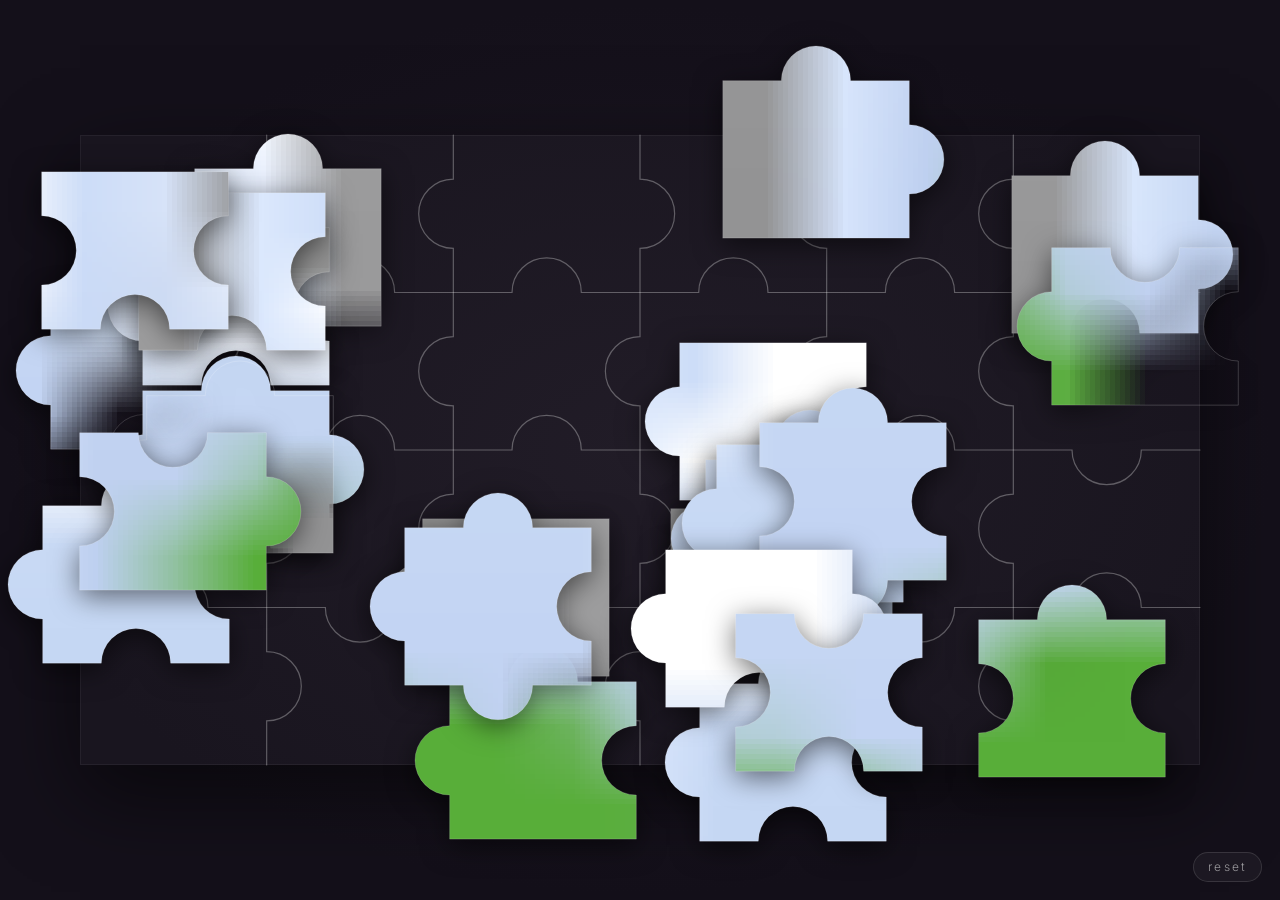
==== index.html @ a5a196f2 "Add interactive invitation site One-page site: jigsaw of a landscape image, then a glass-style play " ====
<!DOCTYPE html>
<html lang="en">
<head>
    <meta charset="UTF-8">
    <meta name="viewport" content="width=device-width, initial-scale=1, viewport-fit=cover, user-scalable=no">
    <meta name="color-scheme" content="dark">
    <title>cantwaittoseeyouagain</title>
    <link rel="icon" href="data:image/svg+xml;utf8,<svg xmlns='http://www.w3.org/2000/svg' viewBox='0 0 16 16'><circle cx='8' cy='8' r='6' fill='%23ffffff' opacity='0.9'/></svg>">
    <link rel="preconnect" href="https://fonts.googleapis.com">
    <link rel="preconnect" href="https://fonts.gstatic.com" crossorigin>
    <link href="https://fonts.googleapis.com/css2?family=Cormorant+Garamond:wght@400;600&family=Crimson+Text:wght@400;600&family=DM+Serif+Display&family=EB+Garamond:wght@400;600&family=Fraunces:wght@400;600&family=Inter:wght@300;500&family=Lora:wght@400;600&family=Manrope:wght@300;500&family=Playfair+Display:wght@400;700&display=swap" rel="stylesheet">
    <link rel="stylesheet" href="/static/style.css">
</head>
<body>
    <noscript>
        <p style="position:fixed;inset:0;display:grid;place-items:center;color:#fff;">This page needs JavaScript.</p>
    </noscript>

    <main id="stage">
        <section id="puzzle-layer">
            <div id="puzzle-board" aria-label="puzzle board"></div>
            <div id="pieces-container" aria-label="puzzle pieces"></div>
            <button id="reset-button" type="button" aria-label="reset puzzle" title="reset puzzle">reset</button>
        </section>

        <div id="play-overlay" aria-hidden="true">
            <button id="play-button" type="button" aria-label="play">
                <svg viewBox="0 0 64 64" aria-hidden="true">
                    <polygon points="24,16 50,32 24,48" />
                </svg>
            </button>
        </div>

        <section id="slideshow" aria-hidden="true">
            <div id="media-stage"></div>
            <div id="text-overlay">
                <div id="again">again?</div>
                <div class="line" id="address">2512 Farlow Gap Ln, Raleigh NC, 27603</div>
                <div class="line" id="time">6:30 pm</div>
            </div>
        </section>
    </main>

    <script type="module" src="/static/app.js"></script>
</body>
</html>
---- static/style.css ----
:root {
    --bg: #14101a;
    --bg-soft: #1c1722;
    --line: rgba(255, 255, 255, 0.55);
    --line-faint: rgba(255, 255, 255, 0.18);
    --piece-shadow: 0 6px 18px rgba(0, 0, 0, 0.55), 0 0 0 1px rgba(255, 255, 255, 0.08);
    --glass-bg: rgba(255, 255, 255, 0.16);
    --glass-bg-hover: rgba(255, 255, 255, 0.24);
    --glass-border: rgba(255, 255, 255, 0.38);
}

* {
    box-sizing: border-box;
    margin: 0;
    padding: 0;
}

html, body {
    height: 100%;
    overflow: hidden;
    background: radial-gradient(ellipse at center, var(--bg-soft) 0%, var(--bg) 70%);
    color: #fff;
    font-family: 'Inter', system-ui, sans-serif;
    -webkit-user-select: none;
    user-select: none;
    -webkit-tap-highlight-color: transparent;
    touch-action: none;
    overscroll-behavior: none;
}

#stage {
    position: fixed;
    inset: 0;
    overflow: hidden;
}

/* ---------- Puzzle layer ---------- */

#puzzle-layer {
    position: absolute;
    inset: 0;
    transition: opacity 1.1s ease;
}

#puzzle-layer.fading {
    opacity: 0;
    pointer-events: none;
}

#puzzle-board {
    position: absolute;
    left: 50%;
    top: 50%;
    transform: translate(-50%, -50%);
    background: rgba(255, 255, 255, 0.025);
    box-shadow: inset 0 0 0 1px rgba(255, 255, 255, 0.05),
                0 30px 80px rgba(0, 0, 0, 0.55);
}

#pieces-container {
    position: absolute;
    inset: 0;
    pointer-events: none;
    z-index: 5;
}

.piece {
    position: absolute;
    pointer-events: auto;
    cursor: grab;
    filter: drop-shadow(0 6px 14px rgba(0, 0, 0, 0.55));
    transition: filter 0.2s ease, transform 0.25s cubic-bezier(0.3, 1.4, 0.6, 1);
    will-change: transform, left, top;
}

.piece.dragging {
    cursor: grabbing;
    filter: drop-shadow(0 14px 28px rgba(0, 0, 0, 0.6));
    z-index: 99;
}

.piece.placed {
    cursor: default;
    pointer-events: none;
    filter: none;
}

.piece svg {
    display: block;
    overflow: visible;
}

/* Grid line overlay (visible until play is pressed) */
#grid-lines {
    position: absolute;
    inset: 0;
    pointer-events: none;
    overflow: visible;
    z-index: 4;
}

#grid-lines path {
    fill: none;
    stroke: var(--line);
    stroke-width: 1.2;
    opacity: 0.55;
    stroke-linecap: round;
    transition: opacity 0.4s ease;
}

#puzzle-board.solved #grid-lines path {
    opacity: 0.7;
}

#reset-button {
    position: fixed;
    bottom: 18px;
    right: 18px;
    background: rgba(255, 255, 255, 0.04);
    border: 1px solid rgba(255, 255, 255, 0.12);
    color: rgba(255, 255, 255, 0.55);
    font: 300 12px/1 'Inter', system-ui, sans-serif;
    letter-spacing: 0.18em;
    text-transform: lowercase;
    padding: 8px 14px;
    border-radius: 999px;
    cursor: pointer;
    z-index: 30;
    transition: color 0.2s, background 0.2s, border-color 0.2s, opacity 0.5s;
}

#reset-button:hover {
    background: rgba(255, 255, 255, 0.08);
    color: rgba(255, 255, 255, 0.85);
    border-color: rgba(255, 255, 255, 0.25);
}

#puzzle-layer.fading #reset-button {
    opacity: 0;
}

/* ---------- Play button overlay ---------- */

#play-overlay {
    position: absolute;
    inset: 0;
    display: grid;
    place-items: center;
    opacity: 0;
    pointer-events: none;
    transition: opacity 1.3s ease;
    z-index: 20;
}

#play-overlay.visible {
    opacity: 1;
    pointer-events: auto;
}

#play-button {
    width: clamp(120px, 16vmin, 180px);
    height: clamp(120px, 16vmin, 180px);
    border-radius: 50%;
    border: 1px solid var(--glass-border);
    background: var(--glass-bg);
    color: rgba(255, 255, 255, 0.95);
    backdrop-filter: blur(22px) saturate(180%);
    -webkit-backdrop-filter: blur(22px) saturate(180%);
    box-shadow:
        0 12px 40px rgba(0, 0, 0, 0.45),
        inset 0 1px 0 rgba(255, 255, 255, 0.6),
        inset 0 -1px 0 rgba(255, 255, 255, 0.12);
    cursor: pointer;
    display: grid;
    place-items: center;
    animation: float 5s ease-in-out infinite;
    transition: transform 0.25s ease-out, background 0.3s ease, box-shadow 0.3s ease;
}

#play-button:hover {
    background: var(--glass-bg-hover);
    transform: scale(1.04);
}

#play-button:active {
    transform: scale(0.97);
}

#play-button svg {
    width: 38%;
    height: 38%;
    margin-left: 6%;
    fill: rgba(255, 255, 255, 0.95);
    filter: drop-shadow(0 2px 4px rgba(0, 0, 0, 0.25));
}

/* Use the standalone `translate` property so the hover/active `transform`
   scale can compose with it without one stomping the other. */
@keyframes float {
    0%, 100% { translate: 0 0; }
    50%      { translate: 0 -6px; }
}

/* ---------- Slideshow layer ---------- */

#slideshow {
    position: absolute;
    inset: 0;
    opacity: 0;
    pointer-events: none;
    transition: opacity 1.2s ease;
    z-index: 10;
    background: var(--bg);
}

#slideshow.visible {
    opacity: 1;
}

#media-stage {
    position: absolute;
    inset: 0;
    overflow: hidden;
}

#media-stage > * {
    position: absolute;
    inset: 0;
    width: 100%;
    height: 100%;
    object-fit: cover;
    opacity: 0;
    transform: scale(1.04) translate(0, 0);
    transition: opacity 1.4s ease, transform 8s ease-out;
}

#media-stage > .active {
    opacity: 1;
    transform: scale(1.12) translate(-1.2%, -0.6%);
}

/* Vignette over slideshow for legibility */
#slideshow::after {
    content: "";
    position: absolute;
    inset: 0;
    background:
        radial-gradient(ellipse at center, transparent 30%, rgba(0, 0, 0, 0.45) 100%),
        linear-gradient(180deg, rgba(0,0,0,0.15) 0%, transparent 30%, transparent 60%, rgba(0,0,0,0.35) 100%);
    pointer-events: none;
}

#text-overlay {
    position: absolute;
    inset: 0;
    display: flex;
    flex-direction: column;
    align-items: center;
    justify-content: center;
    text-align: center;
    pointer-events: none;
    z-index: 2;
    padding: 8vh 4vw;
    gap: 14px;
}

#again {
    font-size: clamp(56px, 11vw, 156px);
    font-weight: 600;
    letter-spacing: 0.005em;
    opacity: 0;
    transform: translateY(14px);
    transition: opacity 1.6s ease, transform 1.6s ease;
    line-height: 1;
    text-shadow:
        0 2px 18px rgba(0, 0, 0, 0.55),
        0 0 60px rgba(0, 0, 0, 0.25);
}

.line {
    font-size: clamp(15px, 1.8vw, 22px);
    letter-spacing: 0.16em;
    text-transform: uppercase;
    font-weight: 300;
    opacity: 0;
    transform: translateY(10px);
    transition: opacity 1.6s ease 0.2s, transform 1.6s ease 0.2s;
    text-shadow:
        0 2px 10px rgba(0, 0, 0, 0.6),
        0 0 30px rgba(0, 0, 0, 0.4);
}

#again.visible,
.line.visible {
    opacity: 1;
    transform: translateY(0);
}

#address {
    margin-top: 22px;
}

#time {
    margin-top: 2px;
    letter-spacing: 0.32em;
}

/* Smooth cross-fade for font/color swaps */
#again, .line {
    transition-property: opacity, transform, color, font-family;
    transition-duration: 1.6s, 1.6s, 1.2s, 1.2s;
}
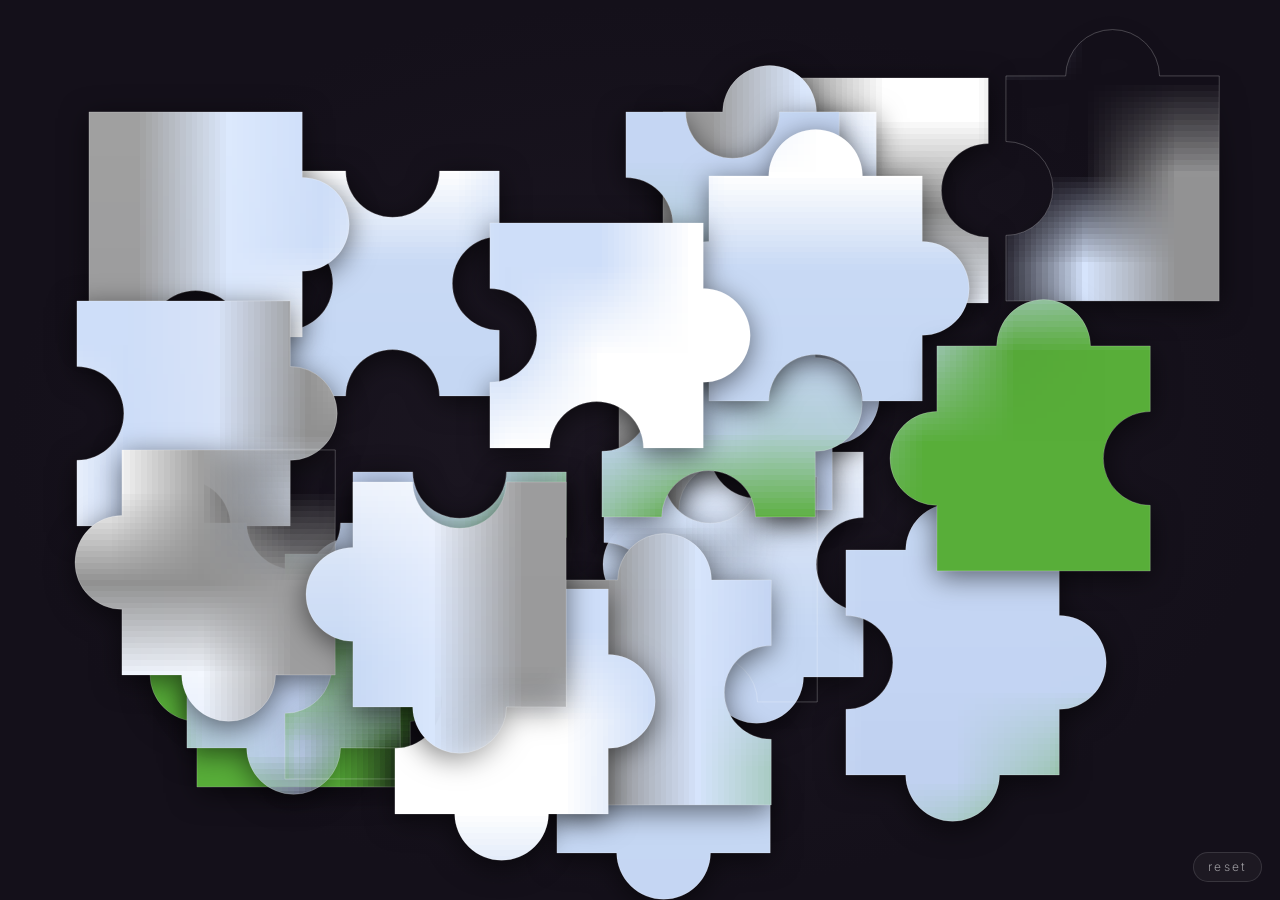
==== commit 46177263: "Full-screen puzzle, rounded-triangle play, hard cuts, controls - Puzzle now fills the viewport edge-" ====
--- a/index.html
+++ b/index.html
@@ -25,8 +25,8 @@
 
         <div id="play-overlay" aria-hidden="true">
             <button id="play-button" type="button" aria-label="play">
-                <svg viewBox="0 0 64 64" aria-hidden="true">
-                    <polygon points="24,16 50,32 24,48" />
+                <svg viewBox="0 0 100 100" aria-hidden="true">
+                    <path d="M 28 18 L 84 50 L 28 82 Z"/>
                 </svg>
             </button>
         </div>
@@ -39,6 +39,16 @@
                 <div class="line" id="time">6:30 pm</div>
             </div>
         </section>
+
+        <button id="slideshow-toggle" type="button" aria-label="pause">
+            <svg class="icon-pause" viewBox="0 0 24 24" aria-hidden="true">
+                <rect x="6" y="5" width="4" height="14" rx="1.5"/>
+                <rect x="14" y="5" width="4" height="14" rx="1.5"/>
+            </svg>
+            <svg class="icon-play" viewBox="0 0 24 24" aria-hidden="true">
+                <path d="M 7 5 L 19 12 L 7 19 Z"/>
+            </svg>
+        </button>
     </main>
 
     <script type="module" src="/static/app.js"></script>
--- a/static/style.css
+++ b/static/style.css
@@ -1,12 +1,6 @@
 :root {
     --bg: #14101a;
     --bg-soft: #1c1722;
-    --line: rgba(255, 255, 255, 0.55);
-    --line-faint: rgba(255, 255, 255, 0.18);
-    --piece-shadow: 0 6px 18px rgba(0, 0, 0, 0.55), 0 0 0 1px rgba(255, 255, 255, 0.08);
-    --glass-bg: rgba(255, 255, 255, 0.16);
-    --glass-bg-hover: rgba(255, 255, 255, 0.24);
-    --glass-border: rgba(255, 255, 255, 0.38);
 }
 
 * {
@@ -47,14 +41,15 @@
     pointer-events: none;
 }
 
+/* Full-screen, invisible board. Pieces' SVG outlines are the only visible
+   structure on the page. */
 #puzzle-board {
     position: absolute;
-    left: 50%;
-    top: 50%;
-    transform: translate(-50%, -50%);
-    background: rgba(255, 255, 255, 0.025);
-    box-shadow: inset 0 0 0 1px rgba(255, 255, 255, 0.05),
-                0 30px 80px rgba(0, 0, 0, 0.55);
+    left: 0;
+    top: 0;
+    width: 100%;
+    height: 100%;
+    background: transparent;
 }
 
 #pieces-container {
@@ -69,7 +64,6 @@
     pointer-events: auto;
     cursor: grab;
     filter: drop-shadow(0 6px 14px rgba(0, 0, 0, 0.55));
-    transition: filter 0.2s ease, transform 0.25s cubic-bezier(0.3, 1.4, 0.6, 1);
     will-change: transform, left, top;
 }
 
@@ -90,27 +84,7 @@
     overflow: visible;
 }
 
-/* Grid line overlay (visible until play is pressed) */
-#grid-lines {
-    position: absolute;
-    inset: 0;
-    pointer-events: none;
-    overflow: visible;
-    z-index: 4;
-}
-
-#grid-lines path {
-    fill: none;
-    stroke: var(--line);
-    stroke-width: 1.2;
-    opacity: 0.55;
-    stroke-linecap: round;
-    transition: opacity 0.4s ease;
-}
-
-#puzzle-board.solved #grid-lines path {
-    opacity: 0.7;
-}
+/* ---------- Reset chip ---------- */
 
 #reset-button {
     position: fixed;
@@ -135,8 +109,10 @@
     border-color: rgba(255, 255, 255, 0.25);
 }
 
+#reset-button.hidden,
 #puzzle-layer.fading #reset-button {
     opacity: 0;
+    pointer-events: none;
 }
 
 /* ---------- Play button overlay ---------- */
@@ -157,48 +133,47 @@
     pointer-events: auto;
 }
 
+/* Big play triangle with rounded corners — no circular chassis. */
 #play-button {
-    width: clamp(120px, 16vmin, 180px);
-    height: clamp(120px, 16vmin, 180px);
-    border-radius: 50%;
-    border: 1px solid var(--glass-border);
-    background: var(--glass-bg);
-    color: rgba(255, 255, 255, 0.95);
-    backdrop-filter: blur(22px) saturate(180%);
-    -webkit-backdrop-filter: blur(22px) saturate(180%);
-    box-shadow:
-        0 12px 40px rgba(0, 0, 0, 0.45),
-        inset 0 1px 0 rgba(255, 255, 255, 0.6),
-        inset 0 -1px 0 rgba(255, 255, 255, 0.12);
+    width: clamp(220px, 34vmin, 420px);
+    height: clamp(220px, 34vmin, 420px);
+    background: transparent;
+    border: none;
+    padding: 0;
     cursor: pointer;
     display: grid;
     place-items: center;
+    filter: drop-shadow(0 12px 36px rgba(0, 0, 0, 0.55));
     animation: float 5s ease-in-out infinite;
-    transition: transform 0.25s ease-out, background 0.3s ease, box-shadow 0.3s ease;
+    transition: transform 0.25s ease-out, filter 0.3s ease;
+}
+
+#play-button svg {
+    width: 100%;
+    height: 100%;
+    overflow: visible;
+}
+
+#play-button svg path {
+    fill: rgba(255, 255, 255, 0.95);
+    stroke: rgba(255, 255, 255, 0.95);
+    stroke-width: 14;
+    stroke-linejoin: round;
+    stroke-linecap: round;
 }
 
 #play-button:hover {
-    background: var(--glass-bg-hover);
     transform: scale(1.04);
+    filter: drop-shadow(0 16px 44px rgba(0, 0, 0, 0.6));
 }
 
 #play-button:active {
     transform: scale(0.97);
 }
 
-#play-button svg {
-    width: 38%;
-    height: 38%;
-    margin-left: 6%;
-    fill: rgba(255, 255, 255, 0.95);
-    filter: drop-shadow(0 2px 4px rgba(0, 0, 0, 0.25));
-}
-
-/* Use the standalone `translate` property so the hover/active `transform`
-   scale can compose with it without one stomping the other. */
 @keyframes float {
     0%, 100% { translate: 0 0; }
-    50%      { translate: 0 -6px; }
+    50%      { translate: 0 -8px; }
 }
 
 /* ---------- Slideshow layer ---------- */
@@ -223,6 +198,7 @@
     overflow: hidden;
 }
 
+/* Hard cuts between clips — no fade. */
 #media-stage > * {
     position: absolute;
     inset: 0;
@@ -230,13 +206,10 @@
     height: 100%;
     object-fit: cover;
     opacity: 0;
-    transform: scale(1.04) translate(0, 0);
-    transition: opacity 1.4s ease, transform 8s ease-out;
 }
 
 #media-stage > .active {
     opacity: 1;
-    transform: scale(1.12) translate(-1.2%, -0.6%);
 }
 
 /* Vignette over slideshow for legibility */
@@ -270,7 +243,7 @@
     letter-spacing: 0.005em;
     opacity: 0;
     transform: translateY(14px);
-    transition: opacity 1.6s ease, transform 1.6s ease;
+    transition: opacity 1.6s ease, transform 1.6s ease, color 1.2s ease, font-family 1.2s ease;
     line-height: 1;
     text-shadow:
         0 2px 18px rgba(0, 0, 0, 0.55),
@@ -284,7 +257,7 @@
     font-weight: 300;
     opacity: 0;
     transform: translateY(10px);
-    transition: opacity 1.6s ease 0.2s, transform 1.6s ease 0.2s;
+    transition: opacity 1.6s ease 0.2s, transform 1.6s ease 0.2s, color 1.2s ease, font-family 1.2s ease;
     text-shadow:
         0 2px 10px rgba(0, 0, 0, 0.6),
         0 0 30px rgba(0, 0, 0, 0.4);
@@ -305,8 +278,58 @@
     letter-spacing: 0.32em;
 }
 
-/* Smooth cross-fade for font/color swaps */
-#again, .line {
-    transition-property: opacity, transform, color, font-family;
-    transition-duration: 1.6s, 1.6s, 1.2s, 1.2s;
-}
+/* ---------- Slideshow play/pause toggle ---------- */
+
+#slideshow-toggle {
+    position: fixed;
+    bottom: 18px;
+    right: 18px;
+    width: 44px;
+    height: 44px;
+    background: rgba(255, 255, 255, 0.14);
+    border: 1px solid rgba(255, 255, 255, 0.28);
+    border-radius: 999px;
+    cursor: pointer;
+    display: grid;
+    place-items: center;
+    padding: 0;
+    opacity: 0;
+    pointer-events: none;
+    transition: opacity 0.6s ease, background 0.2s ease, transform 0.2s ease;
+    z-index: 25;
+    backdrop-filter: blur(12px);
+    -webkit-backdrop-filter: blur(12px);
+}
+
+#slideshow-toggle.visible {
+    opacity: 0.65;
+    pointer-events: auto;
+}
+
+#slideshow-toggle:hover {
+    opacity: 1;
+    background: rgba(255, 255, 255, 0.22);
+}
+
+#slideshow-toggle:active {
+    transform: scale(0.94);
+}
+
+#slideshow-toggle .icon-pause,
+#slideshow-toggle .icon-play {
+    width: 18px;
+    height: 18px;
+    fill: rgba(255, 255, 255, 0.92);
+}
+
+#slideshow-toggle .icon-play {
+    display: none;
+}
+
+#slideshow-toggle.paused .icon-pause {
+    display: none;
+}
+
+#slideshow-toggle.paused .icon-play {
+    display: block;
+}
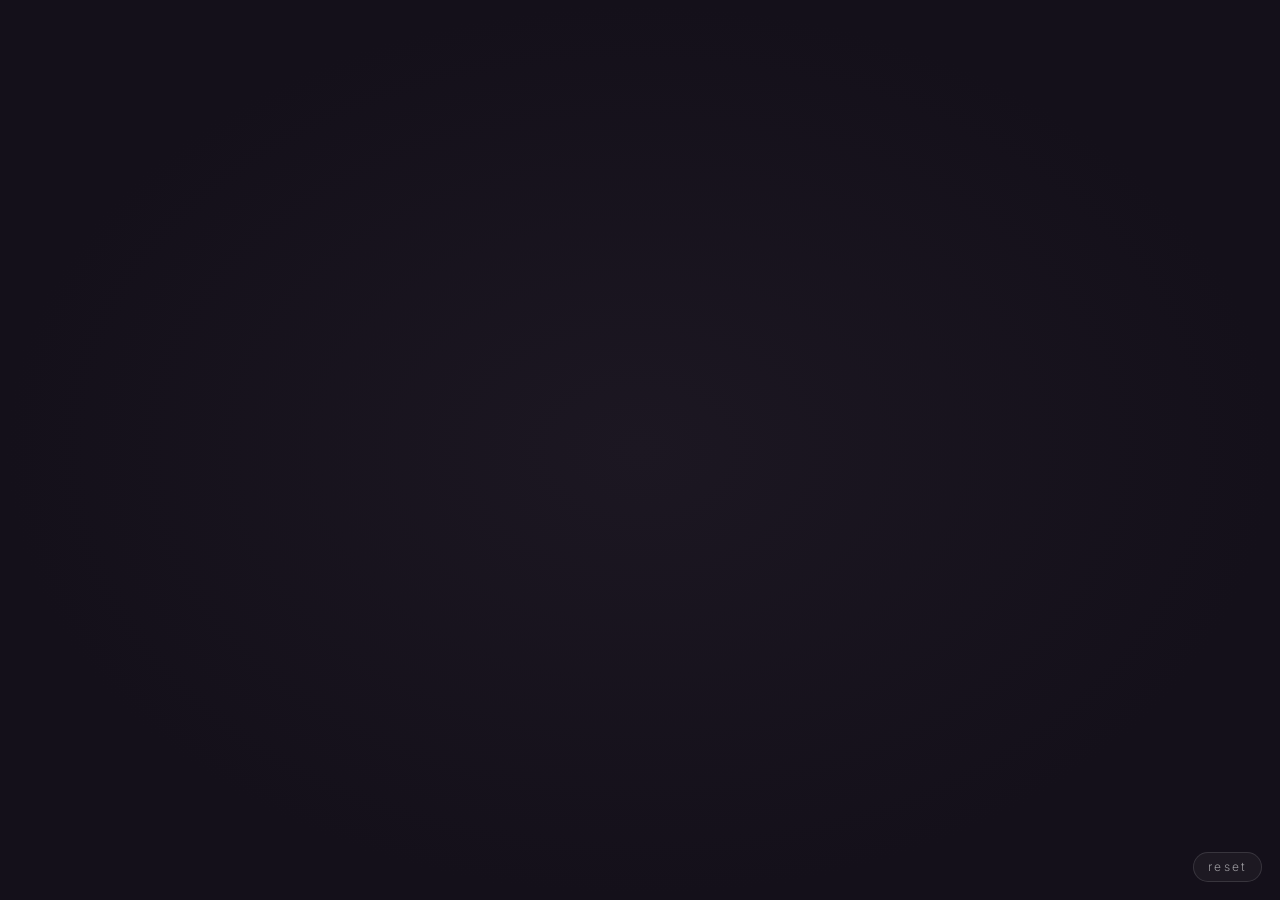
==== commit 3b226d51: "Video-only slideshow; Pexels-likes fetcher; saved random order; sampled text color Play button: - Th" ====
--- a/index.html
+++ b/index.html
@@ -26,7 +26,15 @@
         <div id="play-overlay" aria-hidden="true">
             <button id="play-button" type="button" aria-label="play">
                 <svg viewBox="0 0 100 100" aria-hidden="true">
-                    <path d="M 28 18 L 84 50 L 28 82 Z"/>
+                    <!-- Single rounded-corner triangle, fill only — no stroke
+                         (stroke + fill at the same color was rendering as a
+                         sharp inner triangle inside a rounded outline). -->
+                    <path d="M 22 27.85
+                             A 6 6 0 0 1 30.76 22.52
+                             L 73.67 44.67
+                             A 6 6 0 0 1 73.67 55.33
+                             L 30.76 77.48
+                             A 6 6 0 0 1 22 72.15 Z"/>
                 </svg>
             </button>
         </div>
--- a/static/style.css
+++ b/static/style.css
@@ -155,11 +155,7 @@
 }
 
 #play-button svg path {
-    fill: rgba(255, 255, 255, 0.95);
-    stroke: rgba(255, 255, 255, 0.95);
-    stroke-width: 14;
-    stroke-linejoin: round;
-    stroke-linecap: round;
+    fill: #ffffff;
 }
 
 #play-button:hover {
